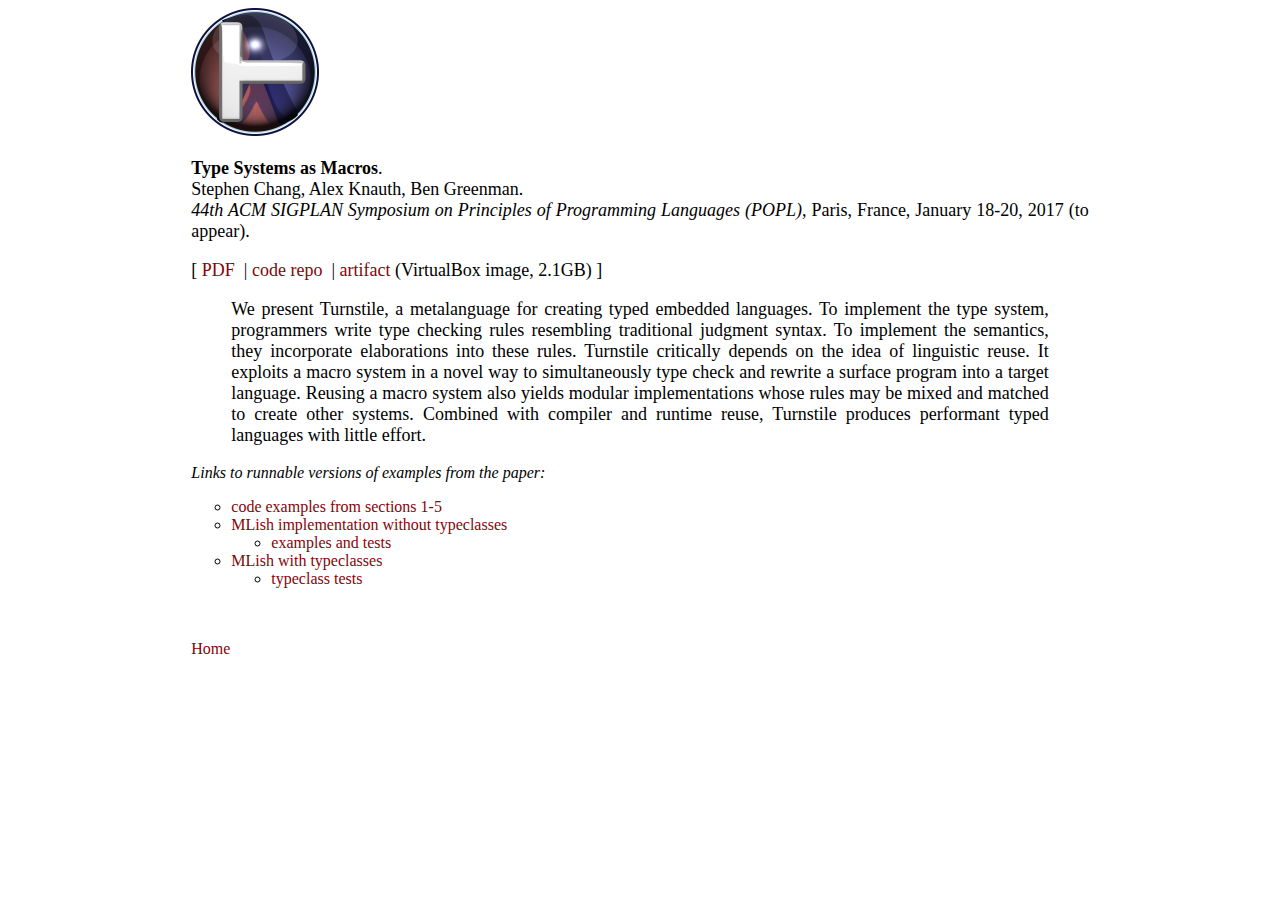
==== popl2017/index.html @ 1ded2ff7 "add popl 2017" ====
<!--?xml version="1.0" encoding="iso-8859-1"?-->
<!DOCTYPE html PUBLIC "-//W3C//DTD XHTML 1.0 Strict//EN" "http://www.w3.org/TR/xhtml1/DTD/xhtml1-strict.dtd">
<html xmlns="http://www.w3.org/1999/xhtml" xml:lang="en" lang="en"><head>
<meta http-equiv="content-type" content="text/html; charset=ISO-8859-1">
<title>Type Systems as Macros</title>
<meta name="Author" content="Stephen Chang">
<meta name="Description" content="">

<link rel="stylesheet" href="../front.css">
</head>
<body>
<div id="contents">
<div class="box">

<img src="logo.png" width=128>
<p><span style="font-weight: bold;">Type Systems as Macros</span>.<br>Stephen Chang, Alex Knauth, Ben Greenman.<br>

<em>44th ACM SIGPLAN Symposium on Principles of Programming Languages (POPL)</em>, Paris, France, January 18-20, 2017 (to appear).<br/>

</vr></p>

<p>
  [&nbsp;<a href="http://www.ccs.neu.edu/home/stchang/pubs/ckg-popl2017.pdf">PDF</a>&nbsp;
  |&nbsp;<a href="https://bitbucket.org/stchang/macrotypes">code repo</a>&nbsp;
  |&nbsp;<a href="http://www.ccs.neu.edu/home/stchang/popl2017/type-systems-as-macros.ova">artifact</a> (VirtualBox image, 2.1GB)&nbsp;]
</p>

<blockquote>
<p>
We present Turnstile, a metalanguage for creating typed embedded languages. To
implement the type system, programmers write type checking rules resembling
traditional judgment syntax. To implement the semantics, they incorporate
elaborations into these rules. Turnstile critically depends on the idea of
linguistic reuse. It exploits a macro system in a novel way to simultaneously
type check and rewrite a surface program into a target language. Reusing a
macro system also yields modular implementations whose rules may be mixed and
matched to create other systems. Combined with compiler and runtime reuse,
Turnstile produces performant typed languages with little effort.
</p>
</blockquote>
</div>
<div class="box">
  <em>Links to runnable versions of examples from the paper:</em>
<br>
    <ul>
  <li><a href="https://bitbucket.org/stchang/macrotypes/src/b2e4fc3033f6bd5cbbe738fa746f87dfe074e0ab/macrotypes/examples/popl2017/?at=popl2017-artifact">code examples from sections 1-5</a>
  <li><a href="https://bitbucket.org/stchang/macrotypes/src/384e4962cd9d7f6a40c4d78636abda00fd029665/turnstile/examples/mlish.rkt?at=master&fileviewer=file-view-default">MLish implementation without typeclasses</a>
    <ul>
  <li><a href="https://bitbucket.org/stchang/macrotypes/src/384e4962cd9d7f6a40c4d78636abda00fd029665/turnstile/examples/tests/mlish/?at=master">examples and tests</a>
    </ul>
  <li><a href="https://bitbucket.org/stchang/macrotypes/src/362b0f310d9dddfa4cd562a9d08c692a87c401a6/turnstile/examples/mlish+adhoc.rkt?at=master&fileviewer=file-view-default">MLish with typeclasses</a>
    <ul>
  <li><a href="https://bitbucket.org/stchang/macrotypes/src/362b0f310d9dddfa4cd562a9d08c692a87c401a6/turnstile/examples/tests/mlish/generic.mlish?at=master&fileviewer=file-view-default">typeclass tests</a>
    </ul>
    </ul>

</div>
<br><br>
      <a href="/home/stchang">Home</a>
</div>
</body></html>
---- front.css ----
html { 
  color: black; 
  text-align: left;
  font-family: centaur, baskerville, garamond, "times new roman", times, serif;
}

body {
/*  background-image: url('tree.png'); */
  background-repeat: no-repeat;
  background-attachment: fixed; 
}

ul {
 list-style: circle;
}

dl,dt,ul { 
/*  color: black; */
/*  font-size: small; */
  text-align: left;
  margin-right: 1cm;
}

P {
  text-align: justify;
/*  color: black; */
  font-size: large; 
/*  font-family: Arial, Helvetica, sans-serif;   */
}

a {
  /* color: #CC0033; */
  /* color: #3F65AE; */
  /* color : #cc0000; */
  color: #880308;
  /* color : #f30007; */
  text-decoration: none;
}

.feed-icon {
  float: right;
}

.validator-link {
  font-family: Arial, Helvetica, times, serif; 
  font-size: 0.8em;
}

img {
  border: 0px;
}

A:visited {
  
}

A:link {

}

A:hover {
  text-decoration: underline;
}

.menu, .submenu {
  font-family: Arial, Helvetica, sans-serif;  
}

.menu {
  font-size: 12px; 
  border-bottom: 1px solid #52547a;
}

.submenu {
  text-align: right; 
  font-size: 10px; 
}

P.emph2 {
  border: 1px solid black;
  padding: 10px;
  background: url('pattern26.gif') repeat;
}

HR {
  border: 1px solid #880308;
  /* border: 1px solid #f30007; */
  /* background-color: #3F65AE; */

}

P.emph {
  color: white; 
  border: 1px solid black;
  padding: 10px;
  background-color: #3F65AE;
/* background: url('1960_dots.gif') repeat;  */
}

A.emph {
  color: white;
  font-style: italic;
}

A.emph:visited {
  color: white;
}

A.bold {
  font-weight: bold;
  font-size: large;
}

DIV.abstract {
  margin-left: 1in;
  margin-right: 1in;
}


.box {
    padding: 0px 0px;
/*    background-color: #fff; */
}

#contents {
    width: 71%;
    margin: auto;
}

#topcontents {
    width: 71%;
    margin: auto;
}

.paper-title {
  font-weight: bold;
}

.paper-venue {
  font-style: italic;
}

h1 {
  margin: 0;
}
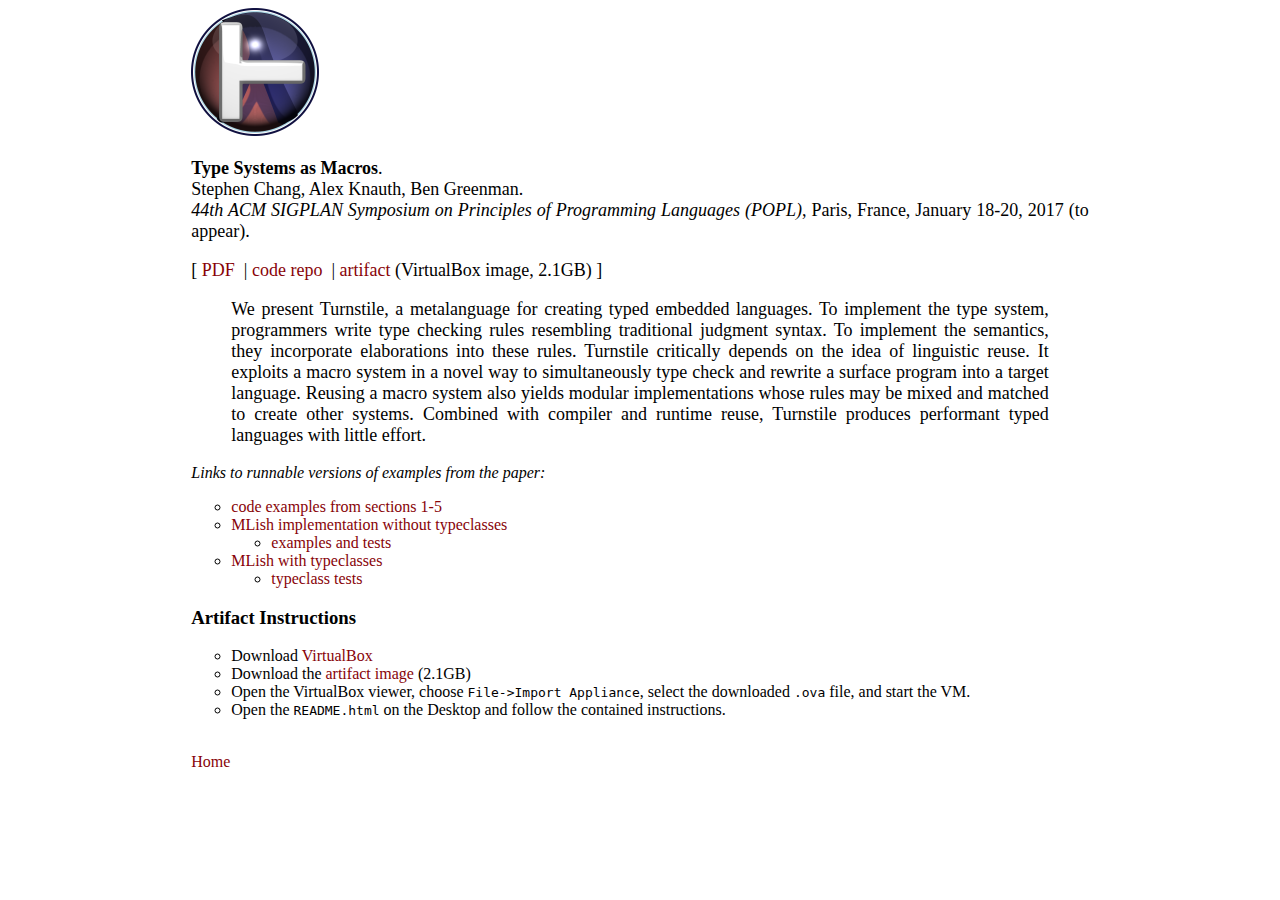
==== commit ea82e39a: "add artifact instructions" ====
--- a/popl2017/index.html
+++ b/popl2017/index.html
@@ -55,7 +55,14 @@
     </ul>
 
 </div>
-<br><br>
+    <h3>Artifact Instructions</h3>
+    <ul>
+      <li>Download <a href="https://www.virtualbox.org/wiki/Downloads">VirtualBox</a></li>
+      <li>Download the <a href="http://www.ccs.neu.edu/home/stchang/popl2017/type-systems-as-macros.ova">artifact image</a> (2.1GB)
+      <li> Open the VirtualBox viewer, choose <tt>File->Import Appliance</tt>, select the downloaded <tt>.ova</tt> file, and start the VM.
+      <li> Open the <tt>README.html</tt> on the Desktop and follow the contained instructions.
+    </ul>
+    <br>
       <a href="/home/stchang">Home</a>
 </div>
 </body></html>
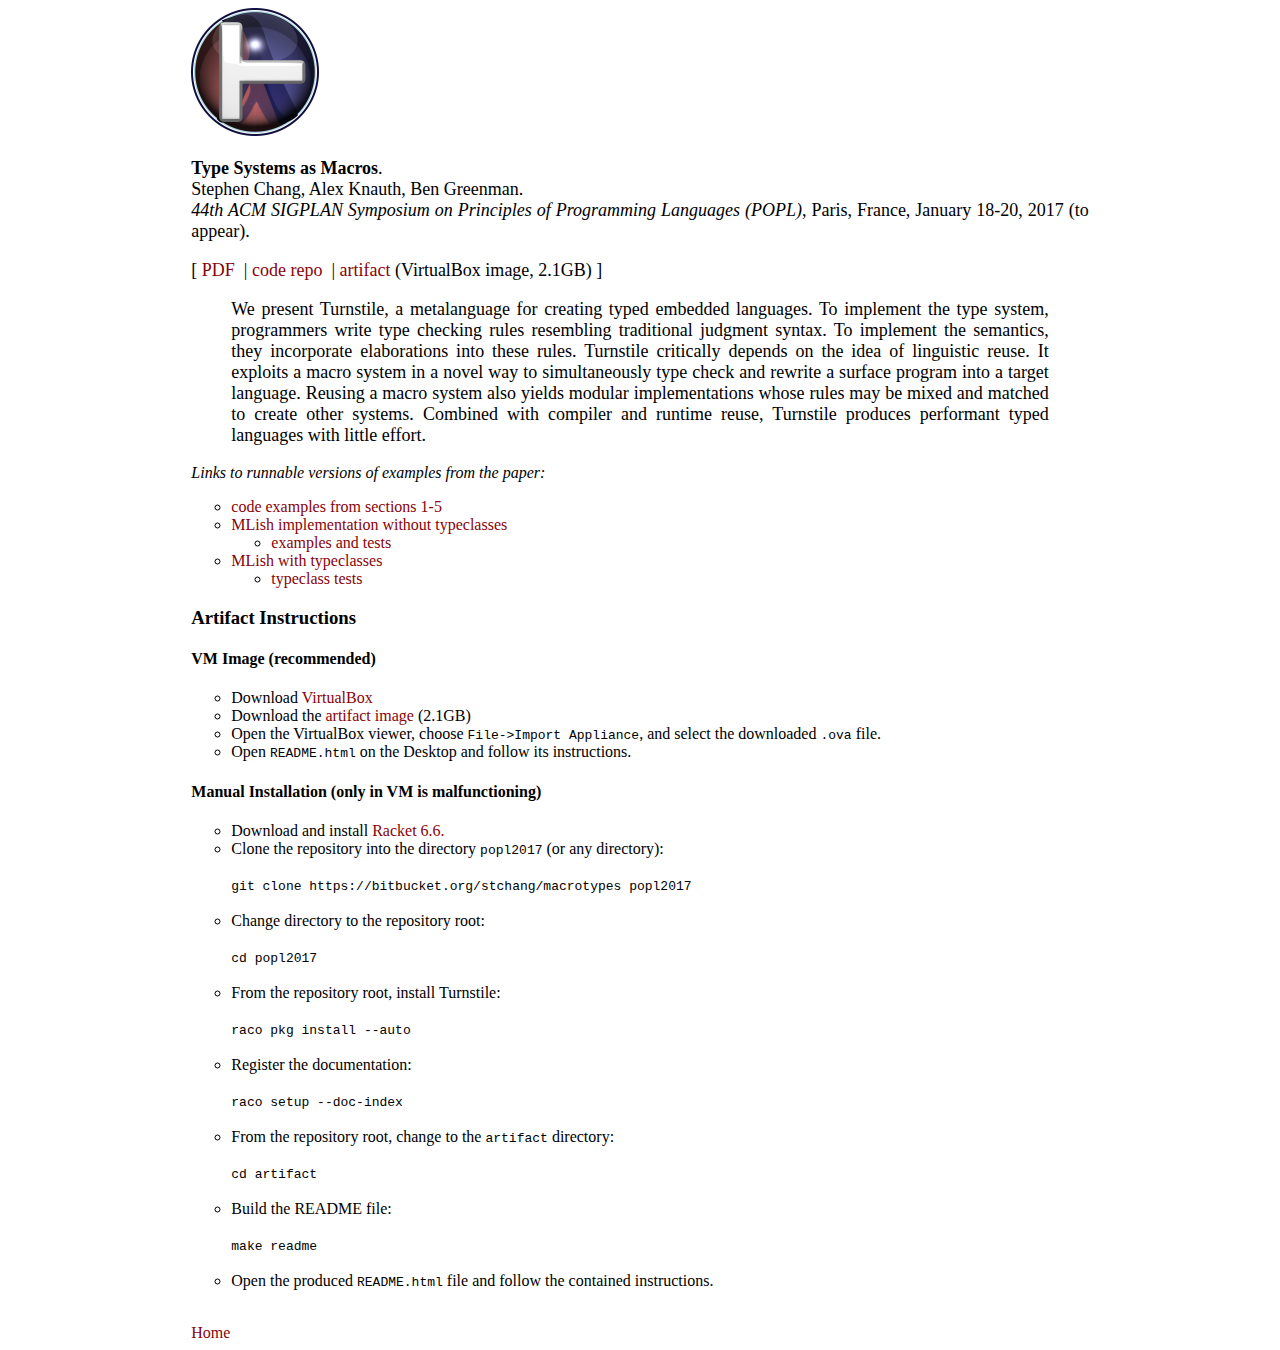
==== commit 7c2aacfc: "add manual artifact installation instructions" ====
--- a/popl2017/index.html
+++ b/popl2017/index.html
@@ -55,12 +55,42 @@
     </ul>
 
 </div>
-    <h3>Artifact Instructions</h3>
+  <h3>Artifact Instructions</h3>
+  <h4>VM Image (recommended)</h4>
     <ul>
       <li>Download <a href="https://www.virtualbox.org/wiki/Downloads">VirtualBox</a></li>
       <li>Download the <a href="http://www.ccs.neu.edu/home/stchang/popl2017/type-systems-as-macros.ova">artifact image</a> (2.1GB)
-      <li> Open the VirtualBox viewer, choose <tt>File->Import Appliance</tt>, select the downloaded <tt>.ova</tt> file, and start the VM.
-      <li> Open the <tt>README.html</tt> on the Desktop and follow the contained instructions.
+      <li> Open the VirtualBox viewer, choose <tt>File->Import Appliance</tt>, and select the downloaded <tt>.ova</tt> file.
+      <li> Open <tt>README.html</tt> on the Desktop and follow its instructions.
+    </ul>
+  <h4>Manual Installation (only in VM is malfunctioning)</h4>
+    <ul>
+      <li>Download and install <a href="http://download.racket-lang.org">Racket 6.6.</a></li>
+      <li>Clone the repository into the directory <tt>popl2017</tt> (or any directory):
+        <br><br>
+            <tt>git clone https://bitbucket.org/stchang/macrotypes popl2017</tt>
+            <br><br></li>
+      <li>Change directory to the repository root:
+        <br><br>
+            <tt> cd popl2017</tt>
+            <br><br></li>
+      <li>From the repository root, install Turnstile:
+        <br><br>
+            <tt>raco pkg install --auto</tt>
+            <br><br></li>
+      <li>Register the documentation:
+        <br><br>
+            <tt>raco setup --doc-index</tt>
+            <br><br></li>
+      <li>From the repository root, change to the <tt>artifact</tt> directory:
+        <br><br>
+            <tt>cd artifact</tt>
+            <br><br></li>
+      <li>Build the README file:
+        <br><br>
+            <tt>make readme</tt>
+            <br><br></li>
+      <li>Open the produced <tt>README.html</tt> file and follow the contained instructions.</li>
     </ul>
     <br>
       <a href="/home/stchang">Home</a>
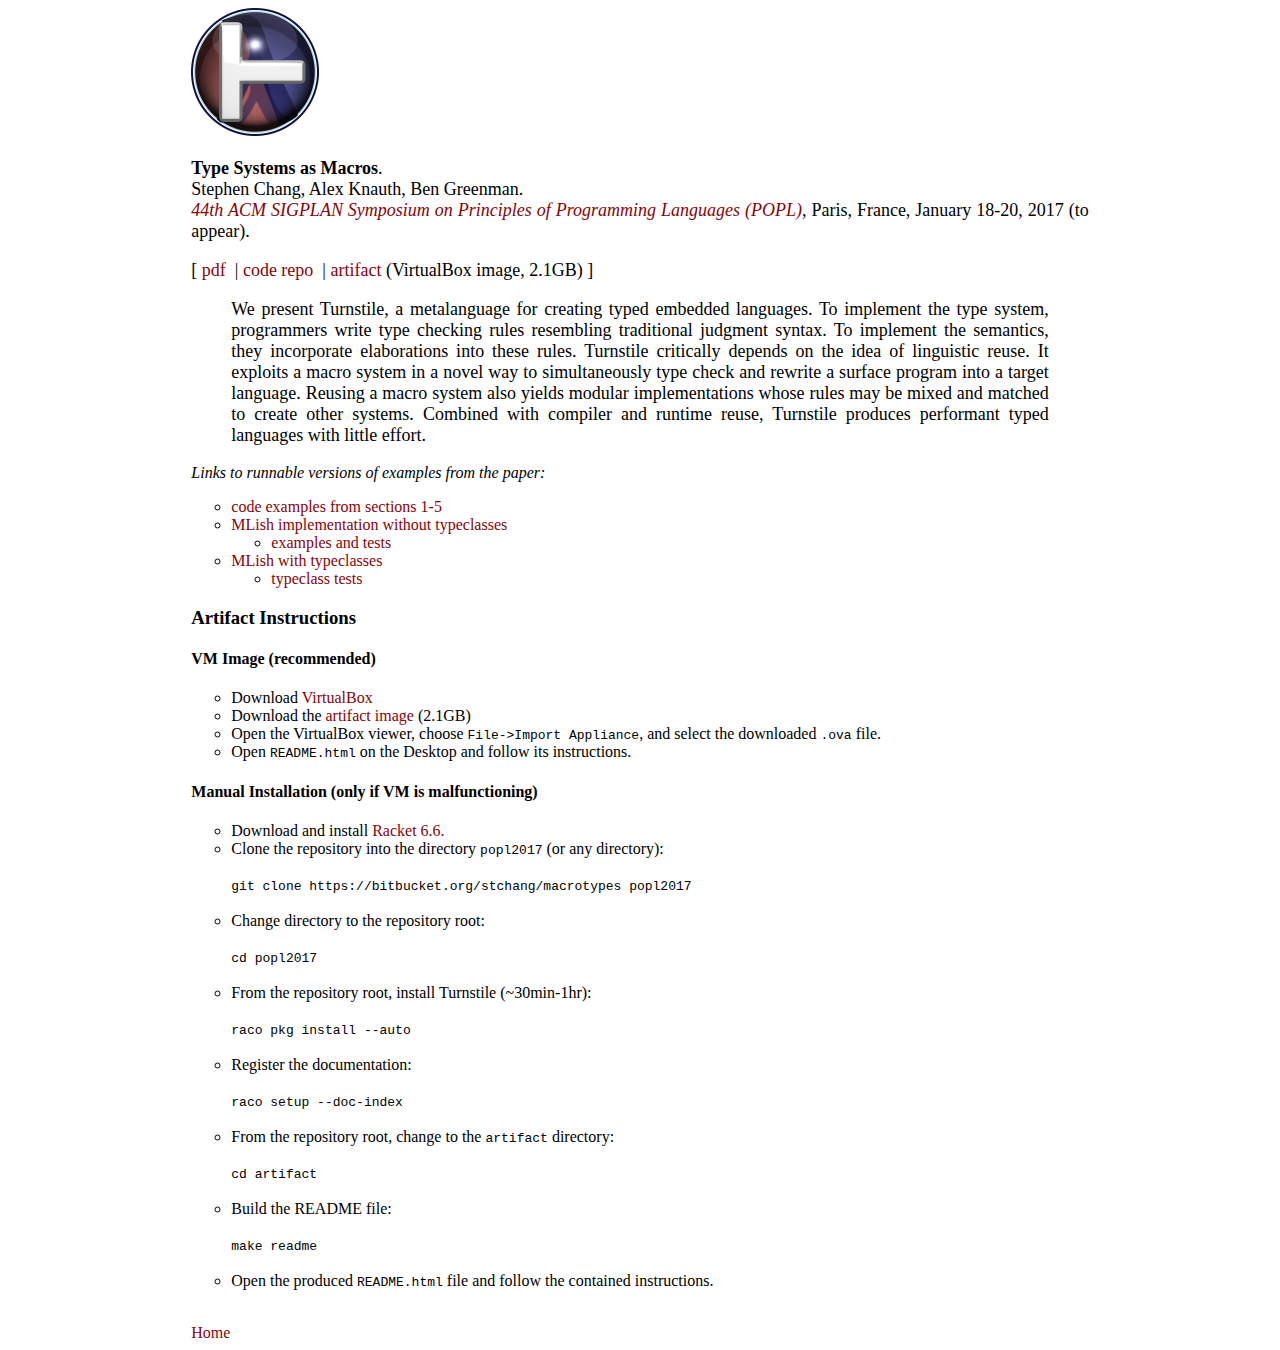
==== commit 0f7e86ae: "update popl paper pdf" ====
--- a/popl2017/index.html
+++ b/popl2017/index.html
@@ -15,12 +15,12 @@
 <img src="logo.png" width=128>
 <p><span style="font-weight: bold;">Type Systems as Macros</span>.<br>Stephen Chang, Alex Knauth, Ben Greenman.<br>
 
-<em>44th ACM SIGPLAN Symposium on Principles of Programming Languages (POPL)</em>, Paris, France, January 18-20, 2017 (to appear).<br/>
+<a href="http://conf.researchr.org/home/POPL-2017"><em>44th ACM SIGPLAN Symposium on Principles of Programming Languages (POPL)</em></a>, Paris, France, January 18-20, 2017 (to appear).<br/>
 
 </vr></p>
 
 <p>
-  [&nbsp;<a href="http://www.ccs.neu.edu/home/stchang/pubs/ckg-popl2017.pdf">PDF</a>&nbsp;
+  [&nbsp;<a href="http://www.ccs.neu.edu/home/stchang/pubs/ckg-popl2017.pdf">pdf</a>&nbsp;
   |&nbsp;<a href="https://bitbucket.org/stchang/macrotypes">code repo</a>&nbsp;
   |&nbsp;<a href="http://www.ccs.neu.edu/home/stchang/popl2017/type-systems-as-macros.ova">artifact</a> (VirtualBox image, 2.1GB)&nbsp;]
 </p>
@@ -63,7 +63,7 @@
       <li> Open the VirtualBox viewer, choose <tt>File->Import Appliance</tt>, and select the downloaded <tt>.ova</tt> file.
       <li> Open <tt>README.html</tt> on the Desktop and follow its instructions.
     </ul>
-  <h4>Manual Installation (only in VM is malfunctioning)</h4>
+  <h4>Manual Installation (only if VM is malfunctioning)</h4>
     <ul>
       <li>Download and install <a href="http://download.racket-lang.org">Racket 6.6.</a></li>
       <li>Clone the repository into the directory <tt>popl2017</tt> (or any directory):
@@ -74,7 +74,7 @@
         <br><br>
             <tt> cd popl2017</tt>
             <br><br></li>
-      <li>From the repository root, install Turnstile:
+      <li>From the repository root, install Turnstile (~30min-1hr):
         <br><br>
             <tt>raco pkg install --auto</tt>
             <br><br></li>
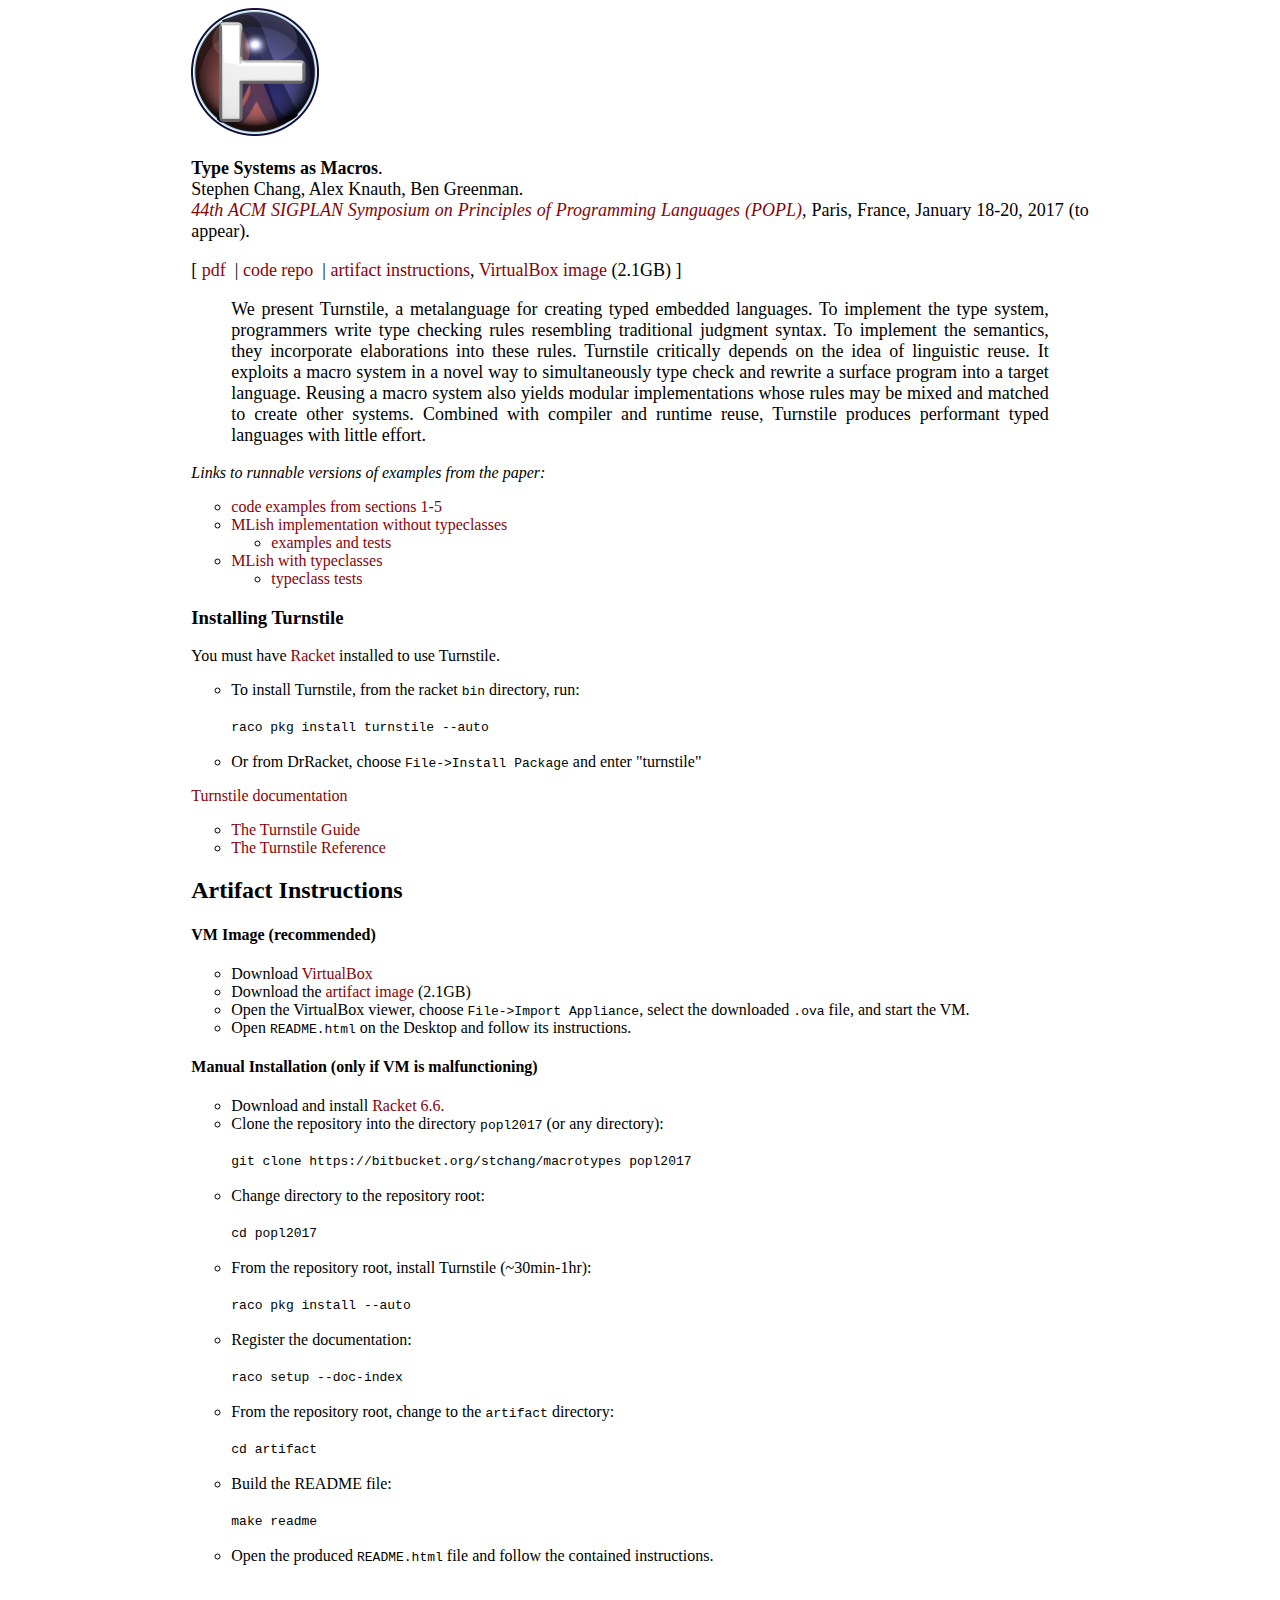
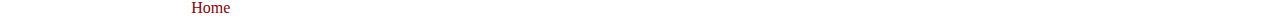
==== commit 46017c2e: "add instructions for installing turnstile; add artifact label" ====
--- a/popl2017/index.html
+++ b/popl2017/index.html
@@ -22,7 +22,7 @@
 <p>
   [&nbsp;<a href="http://www.ccs.neu.edu/home/stchang/pubs/ckg-popl2017.pdf">pdf</a>&nbsp;
   |&nbsp;<a href="https://bitbucket.org/stchang/macrotypes">code repo</a>&nbsp;
-  |&nbsp;<a href="http://www.ccs.neu.edu/home/stchang/popl2017/type-systems-as-macros.ova">artifact</a> (VirtualBox image, 2.1GB)&nbsp;]
+  |&nbsp;<a href="#artifact">artifact instructions</a>, <a href="http://www.ccs.neu.edu/home/stchang/popl2017/type-systems-as-macros.ova">VirtualBox image</a> (2.1GB)&nbsp;]
 </p>
 
 <blockquote>
@@ -54,13 +54,30 @@
     </ul>
     </ul>
 
-</div>
-  <h3>Artifact Instructions</h3>
+  </div>
+  <div>
+  <h3>Installing Turnstile</h3>
+  You must have <a href="http://racket-lang.org">Racket</a> installed to use Turnstile.
+  <ul>
+    <li>To install Turnstile, from the racket <tt>bin</tt> directory, run:
+  <br><br>
+      <tt>raco pkg install turnstile --auto</tt>
+      <br><br></li>
+        <li>Or from DrRacket, choose <tt>File->Install Package</tt> and enter "turnstile"</li></ul>
+      <a href="http://docs.racket-lang.org/turnstile@turnstile/index.html">Turnstile documentation</a>
+      <ul>
+        <li><a href="http://docs.racket-lang.org/turnstile@turnstile/The_Turnstile_Guide.html">The Turnstile Guide</a></li>
+        <li><a href="http://docs.racket-lang.org/turnstile@turnstile/The_Turnstile_Reference.html">The Turnstile Reference</a></li>
+      </ul>
+    </div>
+    <div>
+      <a name="artifact"></a>
+  <h2>Artifact Instructions</h2>
   <h4>VM Image (recommended)</h4>
     <ul>
       <li>Download <a href="https://www.virtualbox.org/wiki/Downloads">VirtualBox</a></li>
       <li>Download the <a href="http://www.ccs.neu.edu/home/stchang/popl2017/type-systems-as-macros.ova">artifact image</a> (2.1GB)
-      <li> Open the VirtualBox viewer, choose <tt>File->Import Appliance</tt>, and select the downloaded <tt>.ova</tt> file.
+      <li> Open the VirtualBox viewer, choose <tt>File->Import Appliance</tt>, select the downloaded <tt>.ova</tt> file, and start the VM.
       <li> Open <tt>README.html</tt> on the Desktop and follow its instructions.
     </ul>
   <h4>Manual Installation (only if VM is malfunctioning)</h4>
@@ -91,7 +108,8 @@
             <tt>make readme</tt>
             <br><br></li>
       <li>Open the produced <tt>README.html</tt> file and follow the contained instructions.</li>
-    </ul>
+            </ul>
+          </div>
     <br>
       <a href="/home/stchang">Home</a>
 </div>
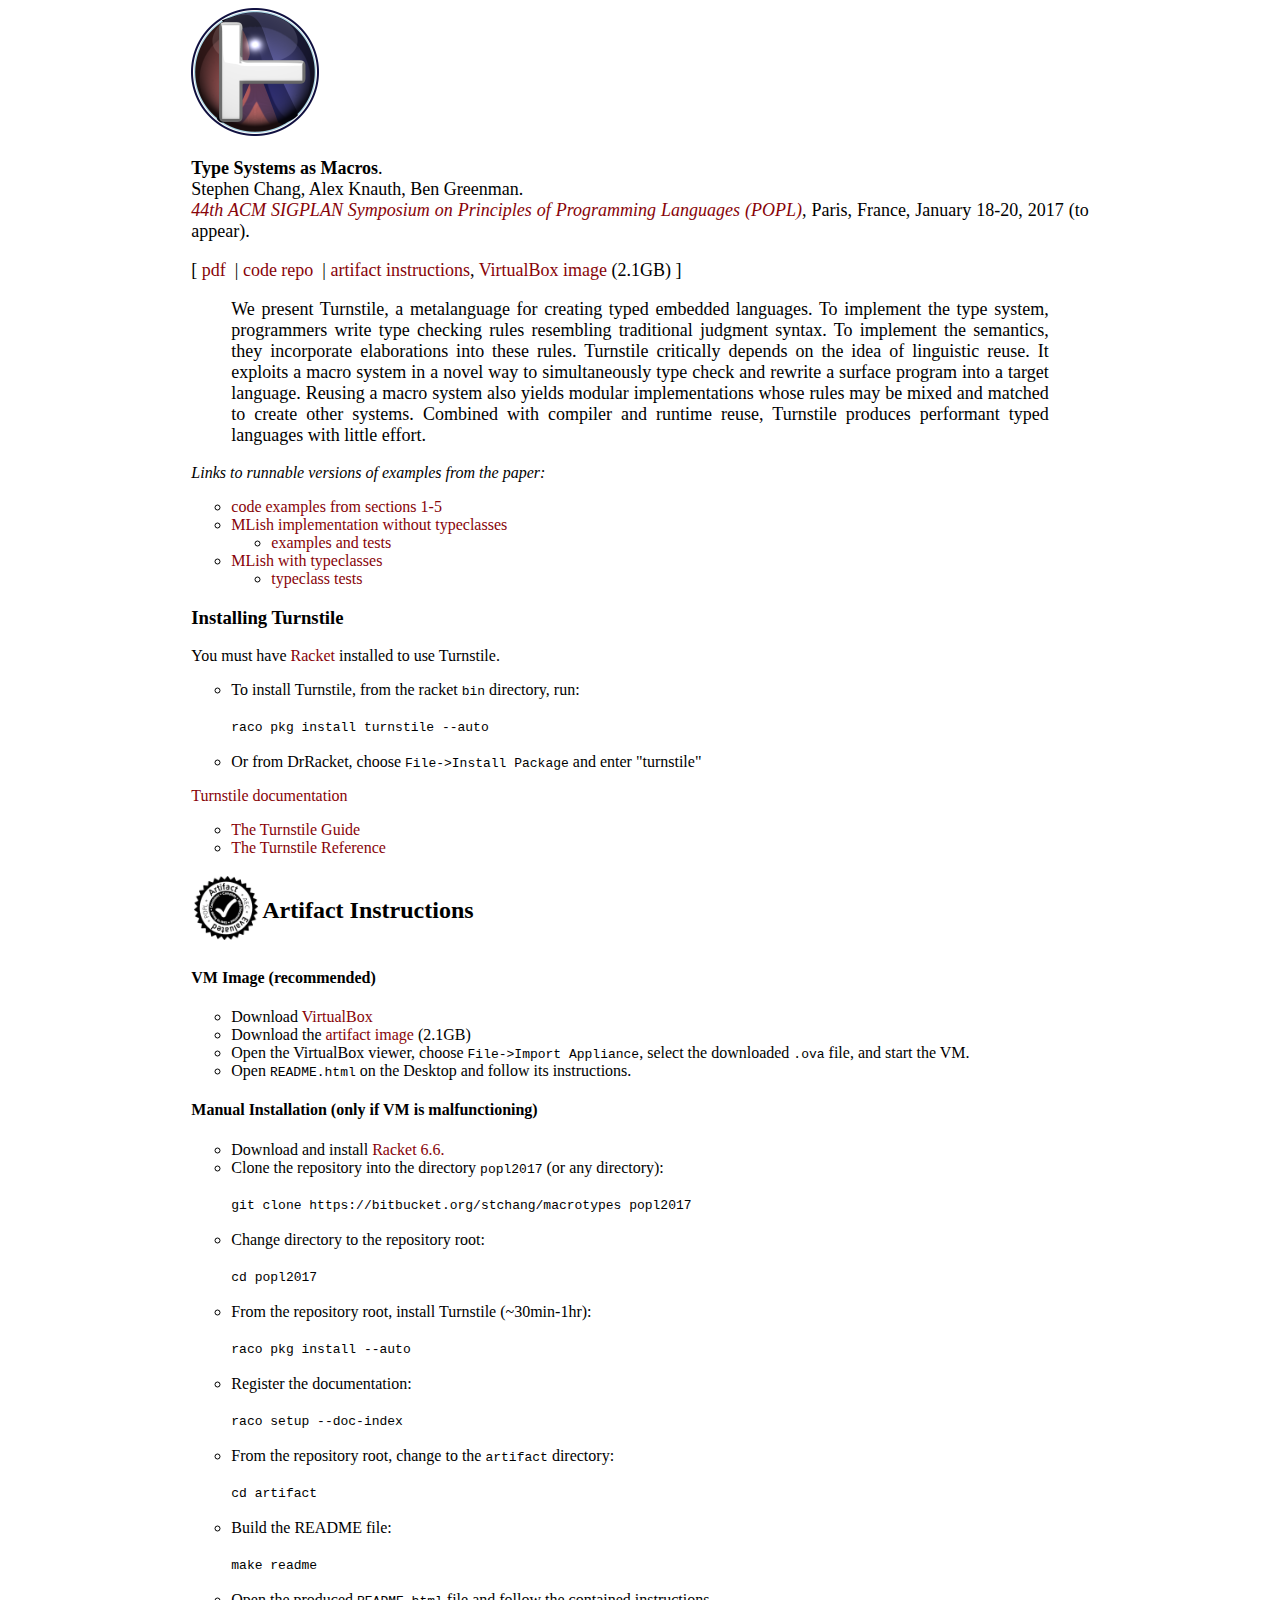
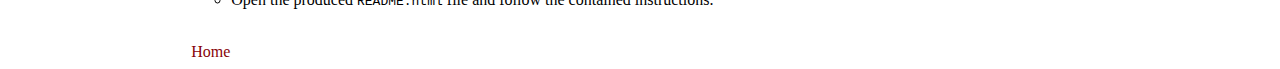
==== commit abae6bea: "add artifact badge" ====
--- a/popl2017/index.html
+++ b/popl2017/index.html
@@ -72,7 +72,10 @@
     </div>
     <div>
       <a name="artifact"></a>
-  <h2>Artifact Instructions</h2>
+      <table><tr>
+          <td><img src="aec-badge-popl.png" width=64></td>
+          <td><h2>Artifact Instructions</h2></td>
+        </tr></table>
   <h4>VM Image (recommended)</h4>
     <ul>
       <li>Download <a href="https://www.virtualbox.org/wiki/Downloads">VirtualBox</a></li>
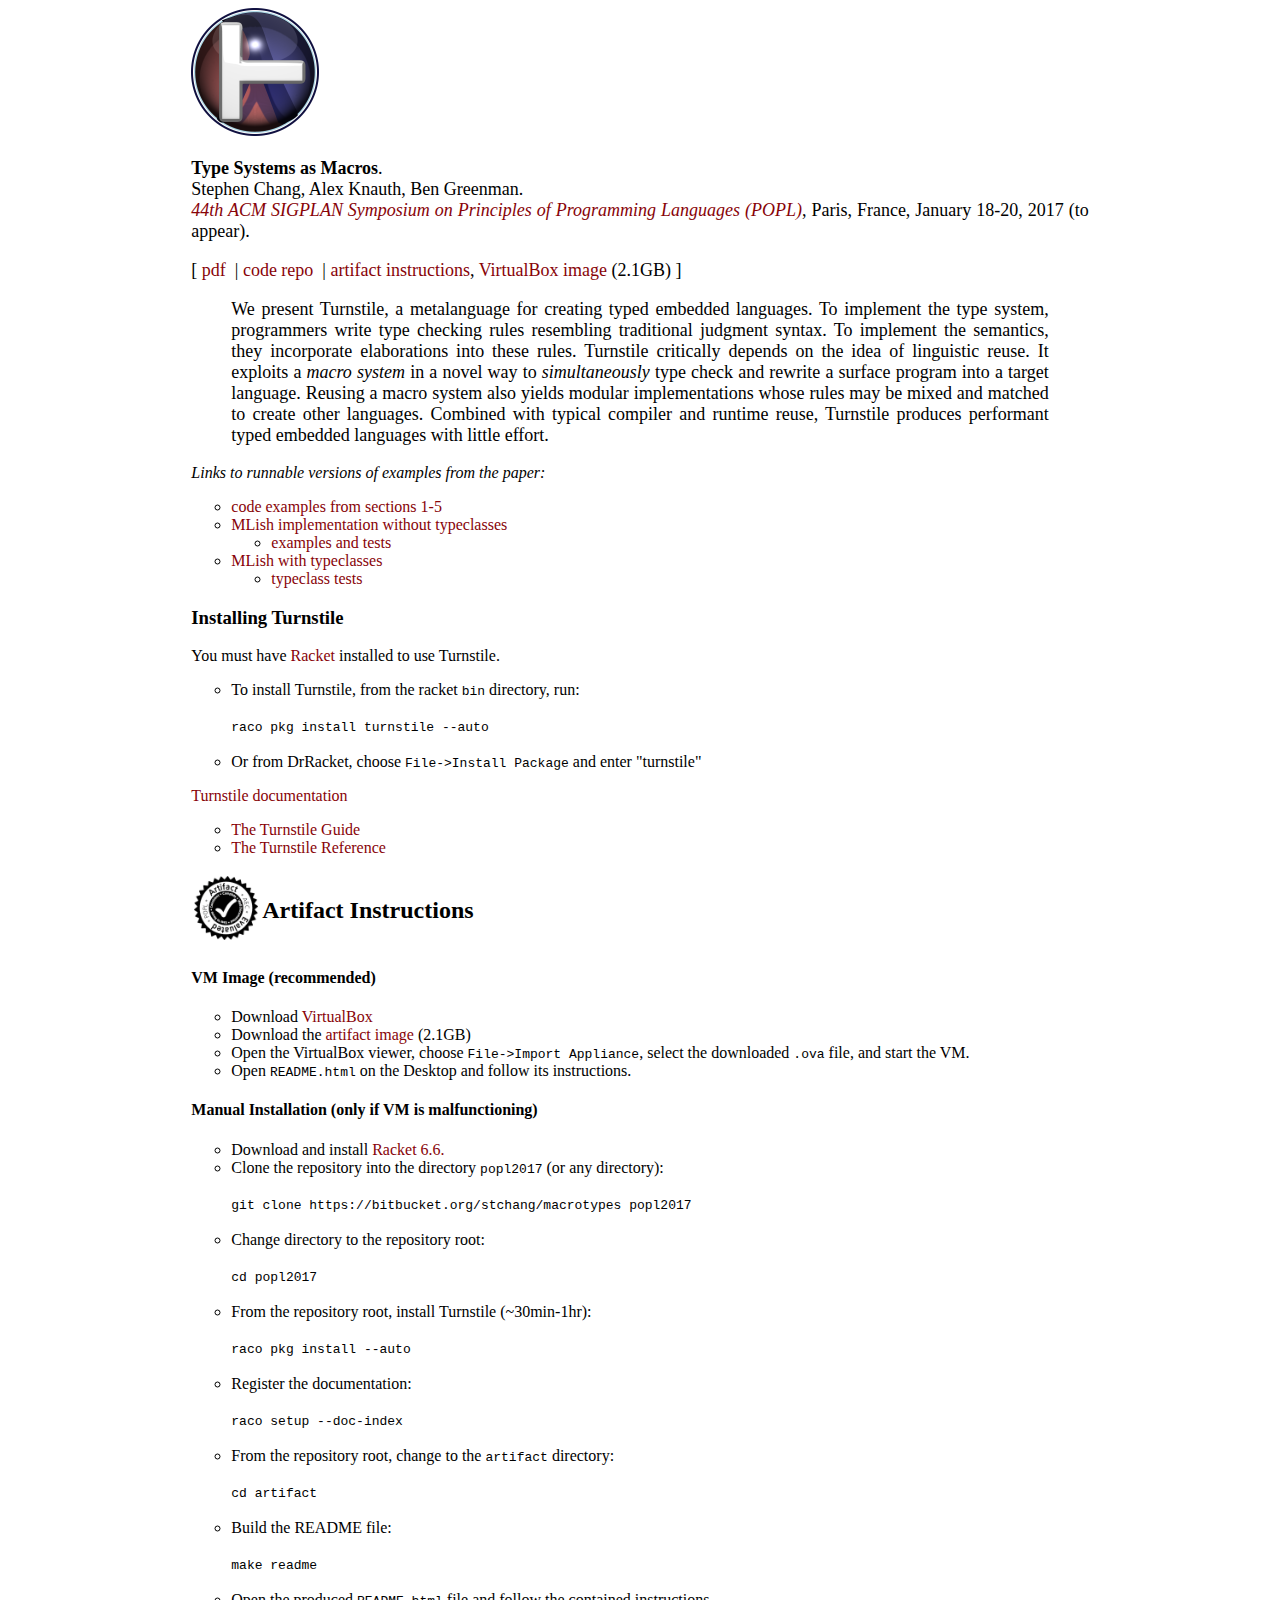
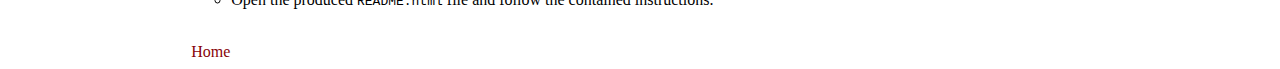
==== commit f70f0c21: "update popl camera ready again" ====
--- a/popl2017/index.html
+++ b/popl2017/index.html
@@ -31,11 +31,12 @@
 implement the type system, programmers write type checking rules resembling
 traditional judgment syntax. To implement the semantics, they incorporate
 elaborations into these rules. Turnstile critically depends on the idea of
-linguistic reuse. It exploits a macro system in a novel way to simultaneously
-type check and rewrite a surface program into a target language. Reusing a
-macro system also yields modular implementations whose rules may be mixed and
-matched to create other systems. Combined with compiler and runtime reuse,
-Turnstile produces performant typed languages with little effort.
+linguistic reuse. It exploits a <i>macro system</i> in a novel way to
+<i>simultaneously</i> type check and rewrite a surface program into a target
+language. Reusing a macro system also yields modular implementations whose
+rules may be mixed and matched to create other languages. Combined with typical
+compiler and runtime reuse, Turnstile produces performant typed embedded
+languages with little effort.
 </p>
 </blockquote>
 </div>
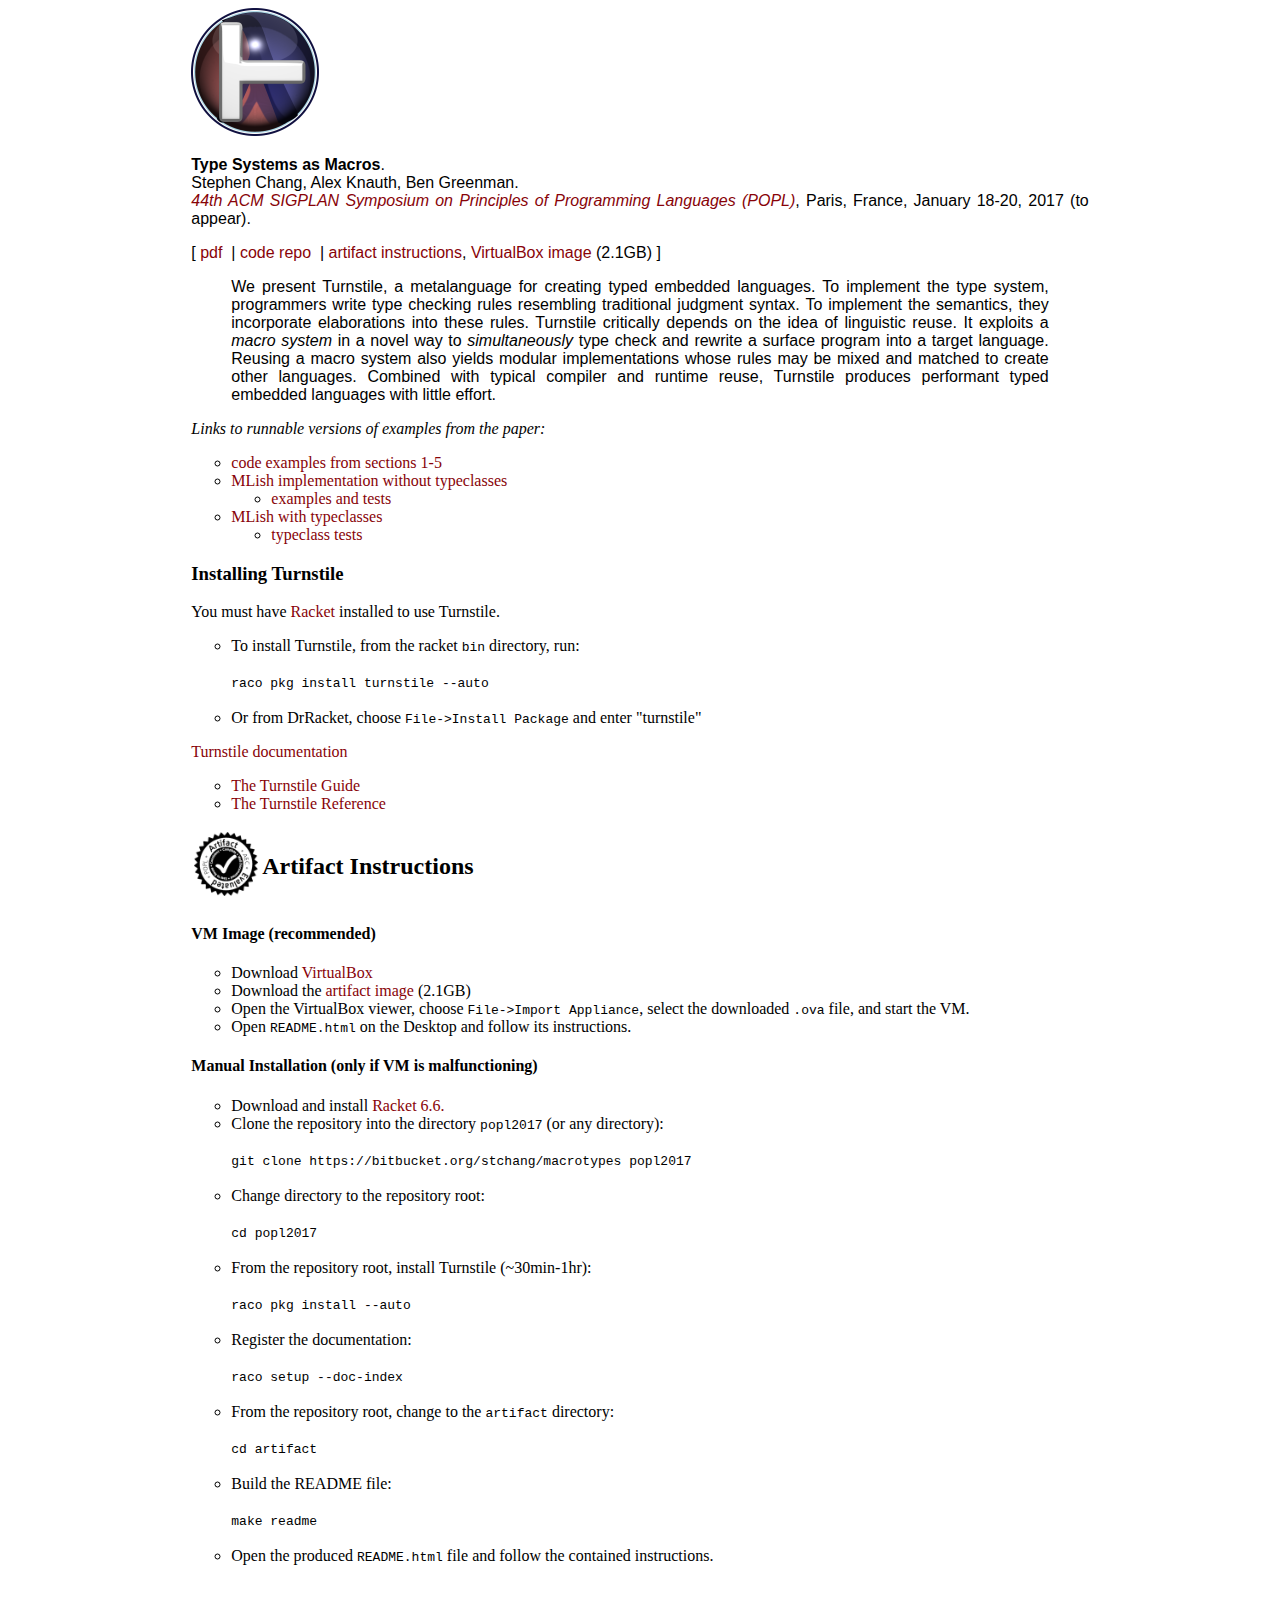
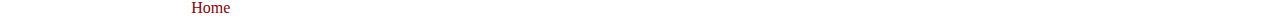
==== commit 96b6e1ea: "fix popl17 artifact links" ====
--- a/popl2017/index.html
+++ b/popl2017/index.html
@@ -65,10 +65,10 @@
       <tt>raco pkg install turnstile --auto</tt>
       <br><br></li>
         <li>Or from DrRacket, choose <tt>File->Install Package</tt> and enter "turnstile"</li></ul>
-      <a href="http://docs.racket-lang.org/turnstile@turnstile/index.html">Turnstile documentation</a>
+      <a href="http://docs.racket-lang.org/turnstile/index.html">Turnstile documentation</a>
       <ul>
-        <li><a href="http://docs.racket-lang.org/turnstile@turnstile/The_Turnstile_Guide.html">The Turnstile Guide</a></li>
-        <li><a href="http://docs.racket-lang.org/turnstile@turnstile/The_Turnstile_Reference.html">The Turnstile Reference</a></li>
+        <li><a href="http://docs.racket-lang.org/turnstile/The_Turnstile_Guide.html">The Turnstile Guide</a></li>
+        <li><a href="http://docs.racket-lang.org/turnstile/The_Turnstile_Reference.html">The Turnstile Reference</a></li>
       </ul>
     </div>
     <div>
--- a/front.css
+++ b/front.css
@@ -1,3 +1,8 @@
+@font-face {
+font-family: FiraSans;
+src: url(/FiraSans-Regular.otf);
+}
+
 html { 
   color: black; 
   text-align: left;
@@ -24,8 +29,9 @@
 P {
   text-align: justify;
 /*  color: black; */
-  font-size: large; 
+/*  font-size: large; */
 /*  font-family: Arial, Helvetica, sans-serif;   */
+  font-family: FiraSans, Arial, Helvetica, sans-serif;
 }
 
 a {
